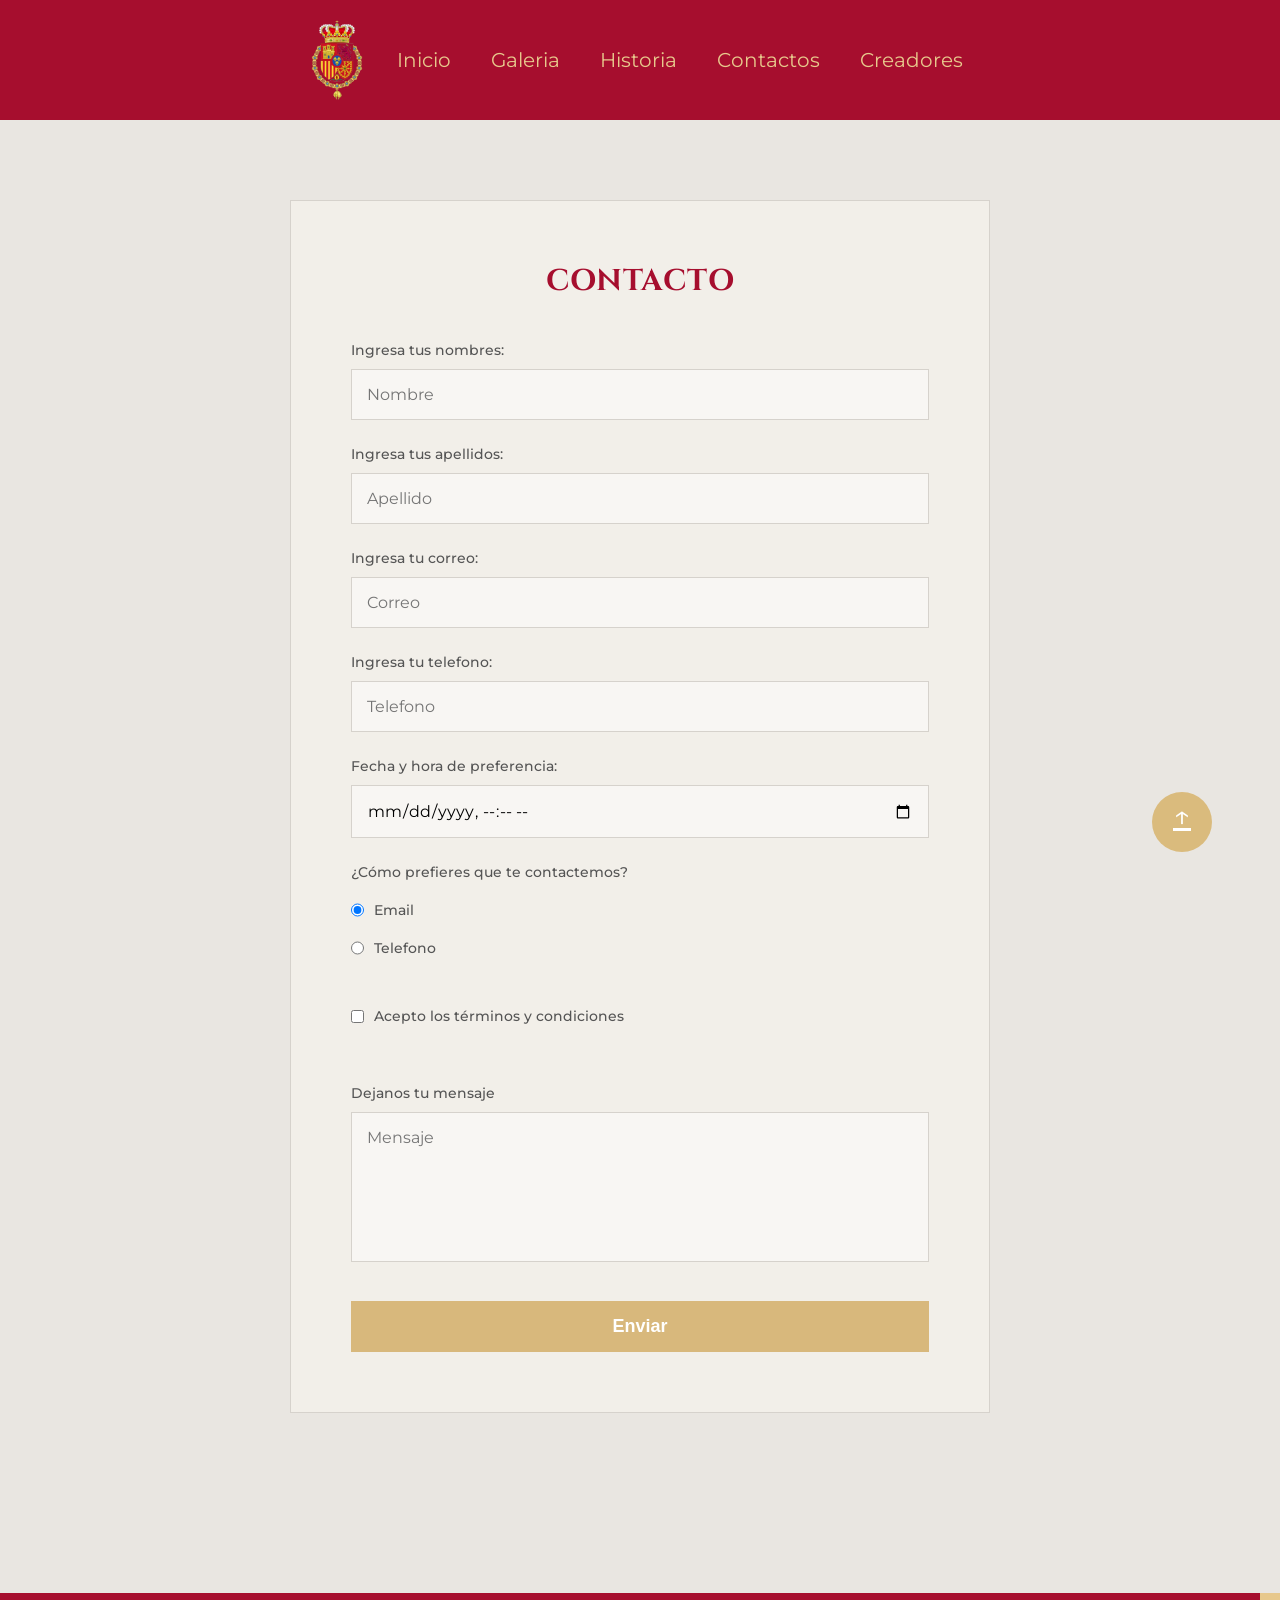
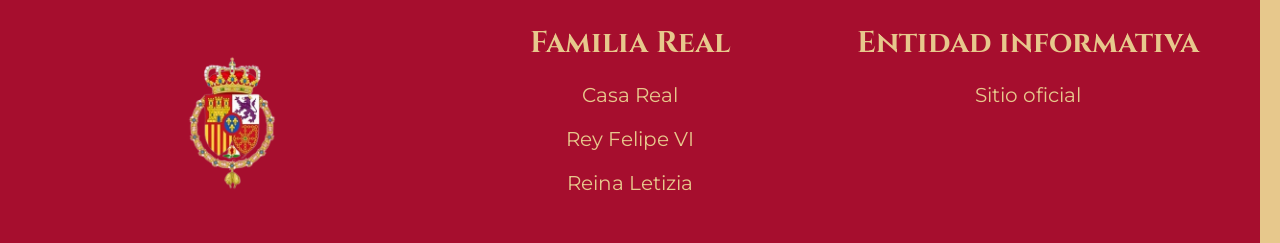
==== contactos.html @ d097c109 "first commit" ====
<!DOCTYPE html>
<html lang="es">

<head>
    <meta charset="UTF-8">
    <meta name="viewport" content="width=device-width, initial-scale=1.0">
    <link href="https://fonts.googleapis.com/css2?family=Cinzel:wght@600&family=Montserrat:wght@400;500&display=swap" rel="stylesheet" />
    <link rel="stylesheet" href="css/contactos.css" />
    <title>Contacto</title>
</head>

<body>
   <header>
        <img src="img/logo-menu.jpeg" alt="" class="header-img">
        <nav>
            <ul class="menu-list">
              <li> <a href="index.html"> Inicio</a></li>
              <li> <a href="galeria.html"> Galeria</a></li>       
              <li> <a href="fase1.html"> Historia</a>
                 <ul>
                     <li><a href="fase1.html">Fase I</a>
                        <ul>
                        <li><a href="fase1.html#felipe_V">Felipe V</a></li>
                        <li><a href="fase1.html#luis_I">Luis I</a></li>
                        <li><a href="fase1.html#fernando_VI">Fernando VI</a></li>
                        <li><a href="fase1.html#carlos_III">Carlos III</a></li>
                        <li><a href="fase1.html#carlos_IV">Carlos IV</a></li>
                        <li><a href="fase1.html#fernando_VII">Fernando VII</a></li>
                        <li><a href="fase1.html#isabel_II">Isabel II</a></li>
                        </ul>
                     </li>
                     <li><a href="fase2.html">Fase II</a>
                        <ul>
                        <li><a href="fase2.html#alfonso_XII">Alfonso XII</a></li>
                        <li><a href="fase2.html#alfonso_XIII">Alfonso XIII</a></li>
                        </ul>
                     </li>
                     <li><a href="fase3.html">Fase III</a>
                         <ul>
                        <li><a href="fase3.html#juan_I">Juan I</a></li>
                        <li><a href="fase3.html#felipe_VI">Felipe VI</a></li>
                        </ul>
                     </li>
                 </ul>
              </li>     
              <li> <a href="contactos.html"> Contactos</a></li>  
              <li> <a href="creadores.html"> Creadores</a></li>  
            </ul>
        </nav>
    </header>


    <div class="login-hidden">
        <label for="check-menu"><img src="img/icono-login.png" alt="Icono de Menu" class="logo-hidden"></label>
        <input type="checkbox" id="check-menu" class="btn-enter">
        <div class="hidden-content">
            <label for="check-menu" class="btn-x">X</label>
            <h3>La Corona Española</h3>
            <a href="index.html">Inicio</a>
            <a href="galeria.html">Galeria</a>
            <a href="fase1.html">Fase 1</a>
            <a href="fase2.html">Fase 2</a>
            <a href="fase3.html">Fase 3</a>
            <a href="contactos.html">Contactos</a>
            <a href="creadores.html">Creadores</a>
        </div>
    </div>
    

    <a href="contactos.html" class="btn-flotante"> ↑ </a>

  <section class="contacto">
        <div class="formulario">

            <h2>CONTACTO</h2>

            <form action="#" method="post">

                <div class="campo">
                    <label>Ingresa tus nombres: </label>
                    <input type="text" name="nombre" placeholder="Nombre" required>
                </div>

                <div class="campo">
                    <label>Ingresa tus apellidos: </label>
                    <input type="text" name="apellido" placeholder="Apellido" required>
                </div>

                <div class="campo">
                    <label>Ingresa tu correo: </label>
                    <input type="email" name="correo" placeholder="Correo" required>
                </div>

                <div class="campo">
                    <label>Ingresa tu telefono: </label>
                    <input type="tel" name="telefono" placeholder="Telefono" min="8" max="8" required>
                </div>

                <div class="campo">
                    <label for="fecha-cita">Fecha y hora de preferencia:</label>
                    <input type="datetime-local" id="fecha-cita" name="fecha_contacto">
                </div>

                <div class="campo-opciones">
                    <p>¿Cómo prefieres que te contactemos?</p>
                    <label class="radio">
                        <input type="radio" name="preferencia" value="email" checked> <p>Email</p>
                    </label>
                    <label class="radio">
                        <input type="radio" name="preferencia" value="telefono"> <p>Telefono</p>
                    </label>
                </div>

                <div class="campo-opciones ">
                    <label class="checkbox">
                        <input type="checkbox" name="terminos" required> <p>Acepto los términos y condiciones</p>
                    </label>
                </div>
                <br>
                <div class="campo">
                    <label>Dejanos tu mensaje</label>
                    <textarea name="mensaje" placeholder="Mensaje" required></textarea>
                </div>

                <button type="submit">Enviar</button>

            </form>

        </div>
    </section>

    <footer>
        <div>
            <img src="img/escudo.jpeg" alt="Escudo Real" />
        </div>
        <div>
            <h2>Familia Real</h2>
            <a href="https://www.instagram.com/casareal.es/?hl=es" target="_blank">Casa Real</a>
            <a href="https://www.instagram.com/king_felipe_official/" target="_blank">Rey Felipe VI</a>
            <a href="https://www.instagram.com/queenletizia/?hl=es" target="_blank">Reina Letizia</a>
        </div>
        <div>
            <h2>Entidad informativa</h2>
            <a href="https://www.casareal.es/ES/Paginas/Home.aspx" target="_blank">Sitio oficial</a>
        </div>
    </footer>
</body>

</html>
---- css/contactos.css ----
*{
    margin: 0;
    padding: 0;
    box-sizing: border-box;
}

body{
    font-family: 'Montserrat', sans-serif;
    background-color: #e9e6e1;
}

/* Estilo de Texto */
h2{
    font-family: "Cinzel", serif;
    font-size: 30px;
    color: #A60E2E;
}

a {
    font-family: "Montserrat", sans-serif;
    font-size: 20px;
}

/* Estilo de boton flotante */
.btn-flotante{
    position: fixed;
    left: 90vw;
    top: 88vh;
    width: 60px;
    height: 60px;
    padding: 5px 0;
    text-align: center;
    border-radius: 100%;
    background-color: #dabb7d;
    color: #fff;
    font-size: 30px; 
}

/* Menu */
header{
    margin: auto;
    display: flex;
    justify-content: center;
    width: 100%;
    background-color: #A60E2E;
    padding: 20px 0 ;
    align-items: center;
}

nav ul{
    margin: 0 0px;
}

ul li{
    list-style: none;
}

nav li a{ 
    background-color: #A60E2E;
    color: #E7C88C;
    text-decoration: none;
    padding: 10px 20px;
    display: block;
    transition: background-color 0.1s ease-in-out;
}

nav li a:hover{
    background-color: #940c2a;
}

nav li ul{
    display: none;
    position: absolute;
    min-width: 160px;
}

nav li:hover > ul{
    display: block;
    
}

.menu-list li ul li{
    position: relative;
}

.menu-list li ul li ul{
    right: -160px;
    top: 0px;
}

.menu-list > li{
    float: left;
}
header > img{
    width: 80px;
    height: 80px;
}
/* Login escondido */
.login-hidden{
    width: 100%;
    margin-top: 35px;
    padding-left: 30px;
    display: none;
    font-family: "Montserrat", sans-serif;
    font-size: 20px;
}

.login-hidden a{
    list-style: none;
    text-decoration: none;
}

.logo-hidden{
    background-color: #A60E2E;
    border-radius: 100%;
    position: fixed;
    top: 7px;
    left: 7px;
    padding: 5px;
    width: 60px;
    z-index: 99;
}

.hidden-content img{
    width: 80px;
}

.login-hidden label{
    cursor: pointer;
}

.hidden-content{
    display: flex;
    flex-direction: column;
    align-items: center;
    justify-content: center;
    gap: 50px;
    z-index: 100;
    background-color: #940c2a;
    position: fixed;
    overflow-y: hidden;
    transform: translateY(100%);
    inset: 0;
    opacity: 0;
    visibility: hidden;
    transition: transform 0.8s ease-in, opacity 1s ease-in, visibility 1s;
}

.hidden-content h3{
    color: #E7C88C !important;
    font-family: 'Cinzel', serif;
    font-size: 22px;
}

.login-hidden input{
    display: none;
}

.btn-enter:checked ~ .hidden-content{
    transform: translateY(0%);
    opacity: 1;
    visibility: visible;
    transition: transform 0.5s ease-out, opacity 0.5s ease-out, visibility 0s;
}

.hidden-content h3, .hidden-content a, .hidden-content label{
    color: white;
}

.btn-x{
    font-size: 30px;
    position: absolute;
    top: 20px;
    left: 20px;
    cursor: pointer;
}
.contacto {
    display: flex;
    justify-content: center;
    align-items: center;
    padding: 80px 20px;
}

.formulario {
    background-color: #f2efe9;
    width: 700px;
    padding: 60px;
    border: 1px solid #d6d2cc; 
}

.formulario h2 {
    font-family: 'Cinzel', serif;
    color: #A60E2E;
    text-align: center;
    margin-bottom: 40px;
    letter-spacing: 1px;
}

.campo {
    margin-bottom: 25px;
}

.campo label {
    display: block;
    margin-bottom: 10px;
    color: #555;
    font-size: 14px;
    font-weight: 500;
}

input[type="text"],
input[type="tel"],
input[type="email"],
input[type="datetime-local"],
textarea {
    width: 100%;
    padding: 15px;
    border: 1px solid #d6d2cc;
    background-color: #f8f6f3;
    font-size: 16px;
    font-family: 'Montserrat', sans-serif;
    outline: none;
    transition: border 0.3s;
}


input:focus, textarea:focus {
    border-color: #d8b87c;
}

textarea {
    height: 150px;
    resize: none;
}

.campo-opciones {
    margin-bottom: 30px;
}

.radio{
    display:flex !important;
    gap: 10px;
}

.radio p{
     margin-top: 10px;
}

.checkbox{
    display: flex;
    align-items: center;
    gap: 10px;
}

.checkbox p{
    margin-top: 10px;
}

.campo-opciones p {
    font-size: 14px;
    font-weight: 500;
    margin-bottom: 10px;
    color: #555;
}

.opcion-item {
    display: flex;
    align-items: center;
    margin-bottom: 10px;
    cursor: pointer;
    font-size: 15px;
}

.opcion-item input {
    width: auto;
    margin-right: 10px;
    cursor: pointer;
}

button {
    width: 100%;
    padding: 15px;
    background-color: #d8b87c;
    border: none;
    color: white;
    font-size: 18px;
    font-weight: 600;
    cursor: pointer;
    transition: 0.3s;
    margin-top: 10px;
}

button:hover {
    background-color: #c7a769;
}

/* Footer */
footer{
    display: flex;
    justify-content: center;
    align-items: center;
    border-right: 20px #E7C88C solid ;
    width: 100%;
    background-color: #A60E2E;
    margin-top: 100px;
    gap: 20px;
    padding-top: 10px;
}

footer div img{
    width: 240px;
    height: 240px;
}

footer div{
    width: 30%;
    display: flex;
    justify-content: baseline;
    align-items: center;
    flex-direction: column;
    gap: 20px;
    min-height: 200px;
}

footer div h2{
    color: #E7C88C;
}

footer div a{
    text-decoration: none;
    color: #E7C88C;
    transition: color 0.3s ease-in;
}

footer div a:hover{
    color: #cfb47d;
}

@media(max-width: 767px){
        footer {
        flex-direction: column;
        align-items: center;
        padding: 20px 15px;
        margin-top: 60px;
        gap: 20px;
        border-right: none;
        border-top: 8px #E7C88C solid;
    }
    footer div {
        width: 90%;
        min-height: auto;
    }
    footer div img {
        display: none;
    }
}

@media(max-width:768px) {
    /* Hace aparecer el menu toggle */
    .login-hidden{
        display: flex;
    }

    /* Hace desaparecer el menu para computadoras*/
    header, .header-img, .btn-flotante{
        display: none;
    }

    .formulario{
        padding: 25px;
    }
    
}

@media (max-width: 1024px){
    footer {
        flex-direction: column;
        align-items: center;
        padding: 20px;
        gap: 20px;
        border-right: none;
        border-top: 10px #E7C88C solid;
    }
    footer div {
        width: 70%;
        align-items: center;
        text-align: center;
    }

    h2 {
        font-size: 26px;
    }
    p, span, a {
        font-size: 18px;
    }
}
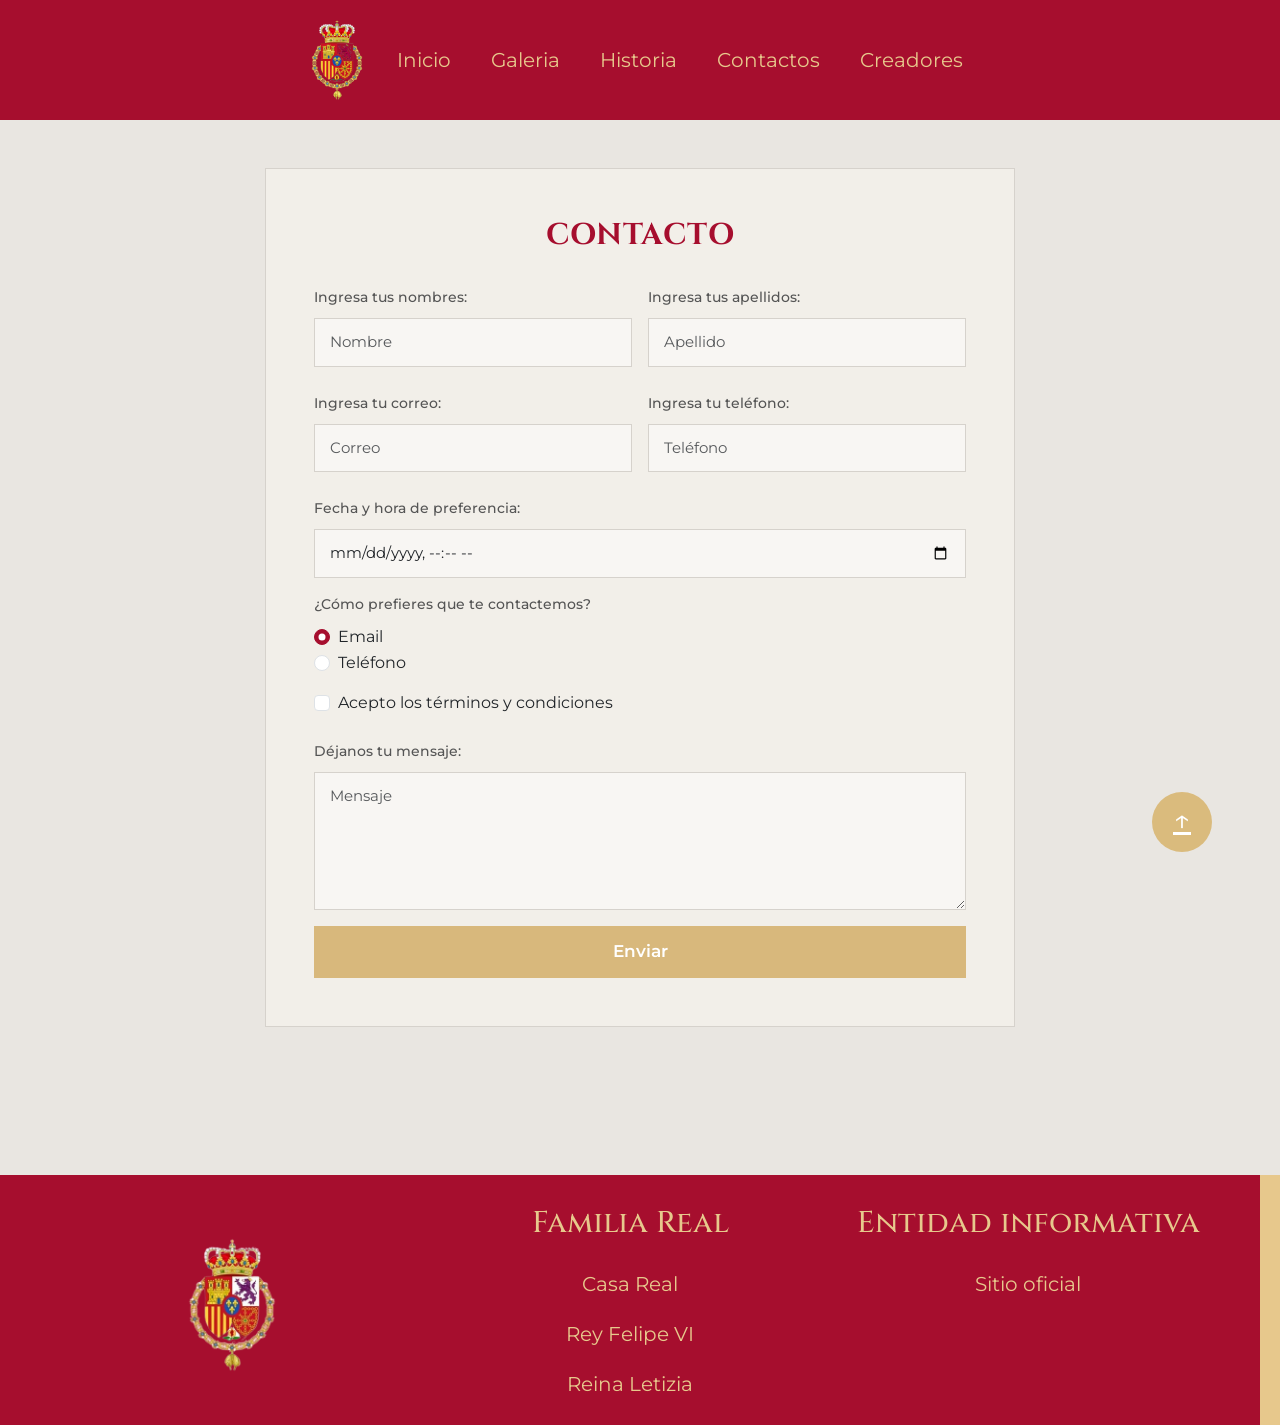
==== commit 9ef0e27d: "Cambios de Bootstrap y Carrusel de Img" ====
--- a/contactos.html
+++ b/contactos.html
@@ -5,6 +5,7 @@
     <meta charset="UTF-8">
     <meta name="viewport" content="width=device-width, initial-scale=1.0">
     <link href="https://fonts.googleapis.com/css2?family=Cinzel:wght@600&family=Montserrat:wght@400;500&display=swap" rel="stylesheet" />
+    <link href="https://cdn.jsdelivr.net/npm/bootstrap@5.3.3/dist/css/bootstrap.min.css" rel="stylesheet">
     <link rel="stylesheet" href="css/contactos.css" />
     <title>Contacto</title>
 </head>
@@ -69,66 +70,71 @@
 
     <a href="contactos.html" class="btn-flotante"> ↑ </a>
 
-  <section class="contacto">
-        <div class="formulario">
+  <section class="contacto py-5">
+  <div class="container d-flex justify-content-center">
+    <div class="formulario p-5">
 
-            <h2>CONTACTO</h2>
+      <h2 class="text-center mb-4">CONTACTO</h2>
 
-            <form action="#" method="post">
+      <form action="#" method="post">
 
-                <div class="campo">
-                    <label>Ingresa tus nombres: </label>
-                    <input type="text" name="nombre" placeholder="Nombre" required>
-                </div>
+        <div class="row g-3 mb-3">
+          <div class="col-md-6">
+            <label class="form-label">Ingresa tus nombres:</label>
+            <input type="text" class="form-control campo-input" name="nombre" placeholder="Nombre" required>
+          </div>
+          <div class="col-md-6">
+            <label class="form-label">Ingresa tus apellidos:</label>
+            <input type="text" class="form-control campo-input" name="apellido" placeholder="Apellido" required>
+          </div>
+        </div>
 
-                <div class="campo">
-                    <label>Ingresa tus apellidos: </label>
-                    <input type="text" name="apellido" placeholder="Apellido" required>
-                </div>
+        <div class="row g-3 mb-3">
+          <div class="col-md-6">
+            <label class="form-label">Ingresa tu correo:</label>
+            <input type="email" class="form-control campo-input" name="correo" placeholder="Correo" required>
+          </div>
+          <div class="col-md-6">
+            <label class="form-label">Ingresa tu teléfono:</label>
+            <input type="tel" class="form-control campo-input" name="telefono" placeholder="Teléfono" required>
+          </div>
+        </div>
 
-                <div class="campo">
-                    <label>Ingresa tu correo: </label>
-                    <input type="email" name="correo" placeholder="Correo" required>
-                </div>
+        <div class="mb-3">
+          <label for="fecha-cita" class="form-label">Fecha y hora de preferencia:</label>
+          <input type="datetime-local" id="fecha-cita" class="form-control campo-input" name="fecha_contacto">
+        </div>
 
-                <div class="campo">
-                    <label>Ingresa tu telefono: </label>
-                    <input type="tel" name="telefono" placeholder="Telefono" min="8" max="8" required>
-                </div>
+        <div class="mb-3">
+          <p class="form-label">¿Cómo prefieres que te contactemos?</p>
+          <div class="form-check">
+            <input class="form-check-input check-custom" type="radio" name="preferencia" value="email" id="radioEmail" checked>
+            <label class="form-check-label" for="radioEmail">Email</label>
+          </div>
+          <div class="form-check">
+            <input class="form-check-input check-custom" type="radio" name="preferencia" value="telefono" id="radioTel">
+            <label class="form-check-label" for="radioTel">Teléfono</label>
+          </div>
+        </div>
 
-                <div class="campo">
-                    <label for="fecha-cita">Fecha y hora de preferencia:</label>
-                    <input type="datetime-local" id="fecha-cita" name="fecha_contacto">
-                </div>
+        <div class="mb-3">
+          <div class="form-check">
+            <input class="form-check-input check-custom" type="checkbox" name="terminos" id="terminos" required>
+            <label class="form-check-label" for="terminos">Acepto los términos y condiciones</label>
+          </div>
+        </div>
 
-                <div class="campo-opciones">
-                    <p>¿Cómo prefieres que te contactemos?</p>
-                    <label class="radio">
-                        <input type="radio" name="preferencia" value="email" checked> <p>Email</p>
-                    </label>
-                    <label class="radio">
-                        <input type="radio" name="preferencia" value="telefono"> <p>Telefono</p>
-                    </label>
-                </div>
+        <div class="mb-3">
+          <label class="form-label">Déjanos tu mensaje:</label>
+          <textarea class="form-control campo-input" name="mensaje" placeholder="Mensaje" rows="5" required></textarea>
+        </div>
 
-                <div class="campo-opciones ">
-                    <label class="checkbox">
-                        <input type="checkbox" name="terminos" required> <p>Acepto los términos y condiciones</p>
-                    </label>
-                </div>
-                <br>
-                <div class="campo">
-                    <label>Dejanos tu mensaje</label>
-                    <textarea name="mensaje" placeholder="Mensaje" required></textarea>
-                </div>
+        <button type="submit" class="btn btn-enviar w-100">Enviar</button>
 
-                <button type="submit">Enviar</button>
-
-            </form>
-
-        </div>
-    </section>
-
+      </form>
+    </div>
+  </div>
+</section>
     <footer>
         <div>
             <img src="img/escudo.jpeg" alt="Escudo Real" />
--- a/css/contactos.css
+++ b/css/contactos.css
@@ -1,16 +1,20 @@
-*{
+@import url('https://fonts.googleapis.com/css2?family=Anton&display=swap');
+@import url('https://fonts.googleapis.com/css2?family=Cinzel:wght@400..900&display=swap');
+@import url('https://fonts.googleapis.com/css2?family=Montserrat:ital,wght@0,100..900;1,100..900&display=swap');
+
+* * {
     margin: 0;
     padding: 0;
     box-sizing: border-box;
 }
 
-body{
+body {
     font-family: 'Montserrat', sans-serif;
     background-color: #e9e6e1;
 }
 
-/* Estilo de Texto */
-h2{
+/* ── Tipografía ── */
+h2 {
     font-family: "Cinzel", serif;
     font-size: 30px;
     color: #A60E2E;
@@ -21,8 +25,8 @@
     font-size: 20px;
 }
 
-/* Estilo de boton flotante */
-.btn-flotante{
+/* ── Botón flotante ── */
+.btn-flotante {
     position: fixed;
     left: 90vw;
     top: 88vh;
@@ -33,70 +37,85 @@
     border-radius: 100%;
     background-color: #dabb7d;
     color: #fff;
-    font-size: 30px; 
-}
-
-/* Menu */
-header{
+    font-size: 30px;
+}
+
+/* ── Header / Menú ── */
+header {
     margin: auto;
     display: flex;
     justify-content: center;
     width: 100%;
     background-color: #A60E2E;
-    padding: 20px 0 ;
-    align-items: center;
-}
-
-nav ul{
-    margin: 0 0px;
-}
-
-ul li{
+    padding: 20px 0;
+    align-items: center;
+}
+
+nav ul {
+    margin: 0;
+    padding: 0;
+}
+
+ul li {
     list-style: none;
 }
 
-nav li a{ 
+nav li {
+    position: relative;
+    list-style: none;
+}
+
+nav li a {
     background-color: #A60E2E;
     color: #E7C88C;
     text-decoration: none;
     padding: 10px 20px;
     display: block;
+    white-space: nowrap;
     transition: background-color 0.1s ease-in-out;
 }
 
-nav li a:hover{
+nav li a:hover {
     background-color: #940c2a;
 }
 
-nav li ul{
+nav li ul {
     display: none;
     position: absolute;
-    min-width: 160px;
-}
-
-nav li:hover > ul{
+    min-width: 180px;
+    top: 100%;
+    left: 0;
+    z-index: 1000;
+    background-color: #A60E2E; 
+}
+
+nav li ul li ul {
+    top: 0;
+    left: 100%;
+    background-color: #A60E2E; 
+}
+
+nav li:hover > ul {
     display: block;
-    
-}
-
-.menu-list li ul li{
-    position: relative;
-}
-
-.menu-list li ul li ul{
-    right: -160px;
-    top: 0px;
-}
-
-.menu-list > li{
+}
+
+.menu-list > li {
     float: left;
 }
-header > img{
+
+.menu-list::after {
+    content: "";
+    display: table;
+    clear: both;
+}
+
+header > img {
     width: 80px;
     height: 80px;
 }
-/* Login escondido */
-.login-hidden{
+
+/* ── Menú móvil oculto ── */
+.login-hidden {
     width: 100%;
     margin-top: 35px;
     padding-left: 30px;
@@ -105,12 +124,12 @@
     font-size: 20px;
 }
 
-.login-hidden a{
+.login-hidden a {
     list-style: none;
     text-decoration: none;
 }
 
-.logo-hidden{
+.logo-hidden {
     background-color: #A60E2E;
     border-radius: 100%;
     position: fixed;
@@ -121,15 +140,15 @@
     z-index: 99;
 }
 
-.hidden-content img{
+.hidden-content img {
     width: 80px;
 }
 
-.login-hidden label{
+.login-hidden label {
     cursor: pointer;
 }
 
-.hidden-content{
+.hidden-content {
     display: flex;
     flex-direction: column;
     align-items: center;
@@ -146,34 +165,37 @@
     transition: transform 0.8s ease-in, opacity 1s ease-in, visibility 1s;
 }
 
-.hidden-content h3{
+.hidden-content h3 {
     color: #E7C88C !important;
     font-family: 'Cinzel', serif;
     font-size: 22px;
 }
 
-.login-hidden input{
+.login-hidden input {
     display: none;
 }
 
-.btn-enter:checked ~ .hidden-content{
+.btn-enter:checked ~ .hidden-content {
     transform: translateY(0%);
     opacity: 1;
     visibility: visible;
     transition: transform 0.5s ease-out, opacity 0.5s ease-out, visibility 0s;
 }
 
-.hidden-content h3, .hidden-content a, .hidden-content label{
+.hidden-content h3,
+.hidden-content a,
+.hidden-content label {
     color: white;
 }
 
-.btn-x{
+.btn-x {
     font-size: 30px;
     position: absolute;
     top: 20px;
     left: 20px;
     cursor: pointer;
 }
+
 .contacto {
     display: flex;
     justify-content: center;
@@ -181,125 +203,79 @@
     padding: 80px 20px;
 }
 
+/* Formulario */
 .formulario {
     background-color: #f2efe9;
-    width: 700px;
-    padding: 60px;
-    border: 1px solid #d6d2cc; 
+    width: 100%;
+    max-width: 750px;
+    border: 1px solid #d6d2cc;
 }
 
 .formulario h2 {
     font-family: 'Cinzel', serif;
     color: #A60E2E;
-    text-align: center;
-    margin-bottom: 40px;
     letter-spacing: 1px;
-}
-
-.campo {
-    margin-bottom: 25px;
-}
-
-.campo label {
-    display: block;
-    margin-bottom: 10px;
-    color: #555;
+    font-weight: bold !important;
+}
+
+.form-label {
     font-size: 14px;
     font-weight: 500;
-}
-
-input[type="text"],
-input[type="tel"],
-input[type="email"],
-input[type="datetime-local"],
-textarea {
-    width: 100%;
-    padding: 15px;
+    margin: 10px 0px;
+    color: #555;
+    font-family: 'Montserrat', sans-serif;
+}
+
+/* Inputs y textarea */
+.campo-input {
+    background-color: #f8f6f3;
     border: 1px solid #d6d2cc;
+    font-family: 'Montserrat', sans-serif;
+    font-size: 15px;
+    border-radius: 0;
+    padding: 12px 15px;
+}
+
+.campo-input:focus {
+    border-color: #d8b87c;
+    box-shadow: 0 0 0 0.2rem rgba(216, 184, 124, 0.3);
     background-color: #f8f6f3;
-    font-size: 16px;
+}
+
+/* Radio y checkbox */
+.check-custom:checked {
+    background-color: #A60E2E;
+    border-color: #A60E2E;
+}
+
+.check-custom:focus {
+    box-shadow: 0 0 0 0.2rem rgba(166, 14, 46, 0.25);
+}
+
+/* Botón enviar */
+.btn-enviar {
+    background-color: #d8b87c;
+    color: white;
+    font-size: 17px;
+    font-weight: 600;
+    border-radius: 0;
+    padding: 13px;
     font-family: 'Montserrat', sans-serif;
-    outline: none;
-    transition: border 0.3s;
-}
-
-
-input:focus, textarea:focus {
-    border-color: #d8b87c;
-}
-
-textarea {
-    height: 150px;
-    resize: none;
-}
-
-.campo-opciones {
-    margin-bottom: 30px;
-}
-
-.radio{
-    display:flex !important;
-    gap: 10px;
-}
-
-.radio p{
-     margin-top: 10px;
-}
-
-.checkbox{
-    display: flex;
-    align-items: center;
-    gap: 10px;
-}
-
-.checkbox p{
-    margin-top: 10px;
-}
-
-.campo-opciones p {
-    font-size: 14px;
-    font-weight: 500;
-    margin-bottom: 10px;
-    color: #555;
-}
-
-.opcion-item {
-    display: flex;
-    align-items: center;
-    margin-bottom: 10px;
-    cursor: pointer;
-    font-size: 15px;
-}
-
-.opcion-item input {
-    width: auto;
-    margin-right: 10px;
-    cursor: pointer;
-}
-
-button {
-    width: 100%;
-    padding: 15px;
-    background-color: #d8b87c;
     border: none;
+    transition: background-color 0.3s;
+}
+
+.btn-enviar:hover {
+    background-color: #c7a769;
     color: white;
-    font-size: 18px;
-    font-weight: 600;
-    cursor: pointer;
-    transition: 0.3s;
-    margin-top: 10px;
-}
-
-button:hover {
-    background-color: #c7a769;
-}
-
-/* Footer */
-footer{
+}
+
+/* ── Footer ── */
+footer {
     display: flex;
     justify-content: center;
     align-items: center;
-    border-right: 20px #E7C88C solid ;
+    border-right: 20px #E7C88C solid;
     width: 100%;
     background-color: #A60E2E;
     margin-top: 100px;
@@ -307,12 +283,12 @@
     padding-top: 10px;
 }
 
-footer div img{
+footer div img {
     width: 240px;
     height: 240px;
 }
 
-footer div{
+footer div {
     width: 30%;
     display: flex;
     justify-content: baseline;
@@ -322,22 +298,64 @@
     min-height: 200px;
 }
 
-footer div h2{
+footer div h2 {
     color: #E7C88C;
 }
 
-footer div a{
+footer div a {
     text-decoration: none;
     color: #E7C88C;
     transition: color 0.3s ease-in;
 }
 
-footer div a:hover{
+footer div a:hover {
     color: #cfb47d;
 }
 
-@media(max-width: 767px){
-        footer {
+@media (max-width: 1024px) {
+    h2 {
+        font-size: 26px;
+    }
+
+    a {
+        font-size: 18px;
+    }
+
+    footer {
+        flex-direction: column;
+        align-items: center;
+        padding: 20px;
+        gap: 20px;
+        border-right: none;
+        border-top: 10px #E7C88C solid;
+    }
+
+    footer div {
+        width: 70%;
+        align-items: center;
+        text-align: center;
+    }
+}
+
+@media (max-width: 768px) {
+    /* Muestra el menú toggle */
+    .login-hidden {
+        display: flex;
+    }
+
+    header,
+    .header-img,
+    .btn-flotante {
+        display: none;
+    }
+
+    .formulario {
+        padding: 25px !important;
+    }
+}
+
+@media (max-width: 767px) {
+    footer {
         flex-direction: column;
         align-items: center;
         padding: 20px 15px;
@@ -346,51 +364,13 @@
         border-right: none;
         border-top: 8px #E7C88C solid;
     }
+
     footer div {
         width: 90%;
         min-height: auto;
     }
+
     footer div img {
         display: none;
     }
-}
-
-@media(max-width:768px) {
-    /* Hace aparecer el menu toggle */
-    .login-hidden{
-        display: flex;
-    }
-
-    /* Hace desaparecer el menu para computadoras*/
-    header, .header-img, .btn-flotante{
-        display: none;
-    }
-
-    .formulario{
-        padding: 25px;
-    }
-    
-}
-
-@media (max-width: 1024px){
-    footer {
-        flex-direction: column;
-        align-items: center;
-        padding: 20px;
-        gap: 20px;
-        border-right: none;
-        border-top: 10px #E7C88C solid;
-    }
-    footer div {
-        width: 70%;
-        align-items: center;
-        text-align: center;
-    }
-
-    h2 {
-        font-size: 26px;
-    }
-    p, span, a {
-        font-size: 18px;
-    }
 }
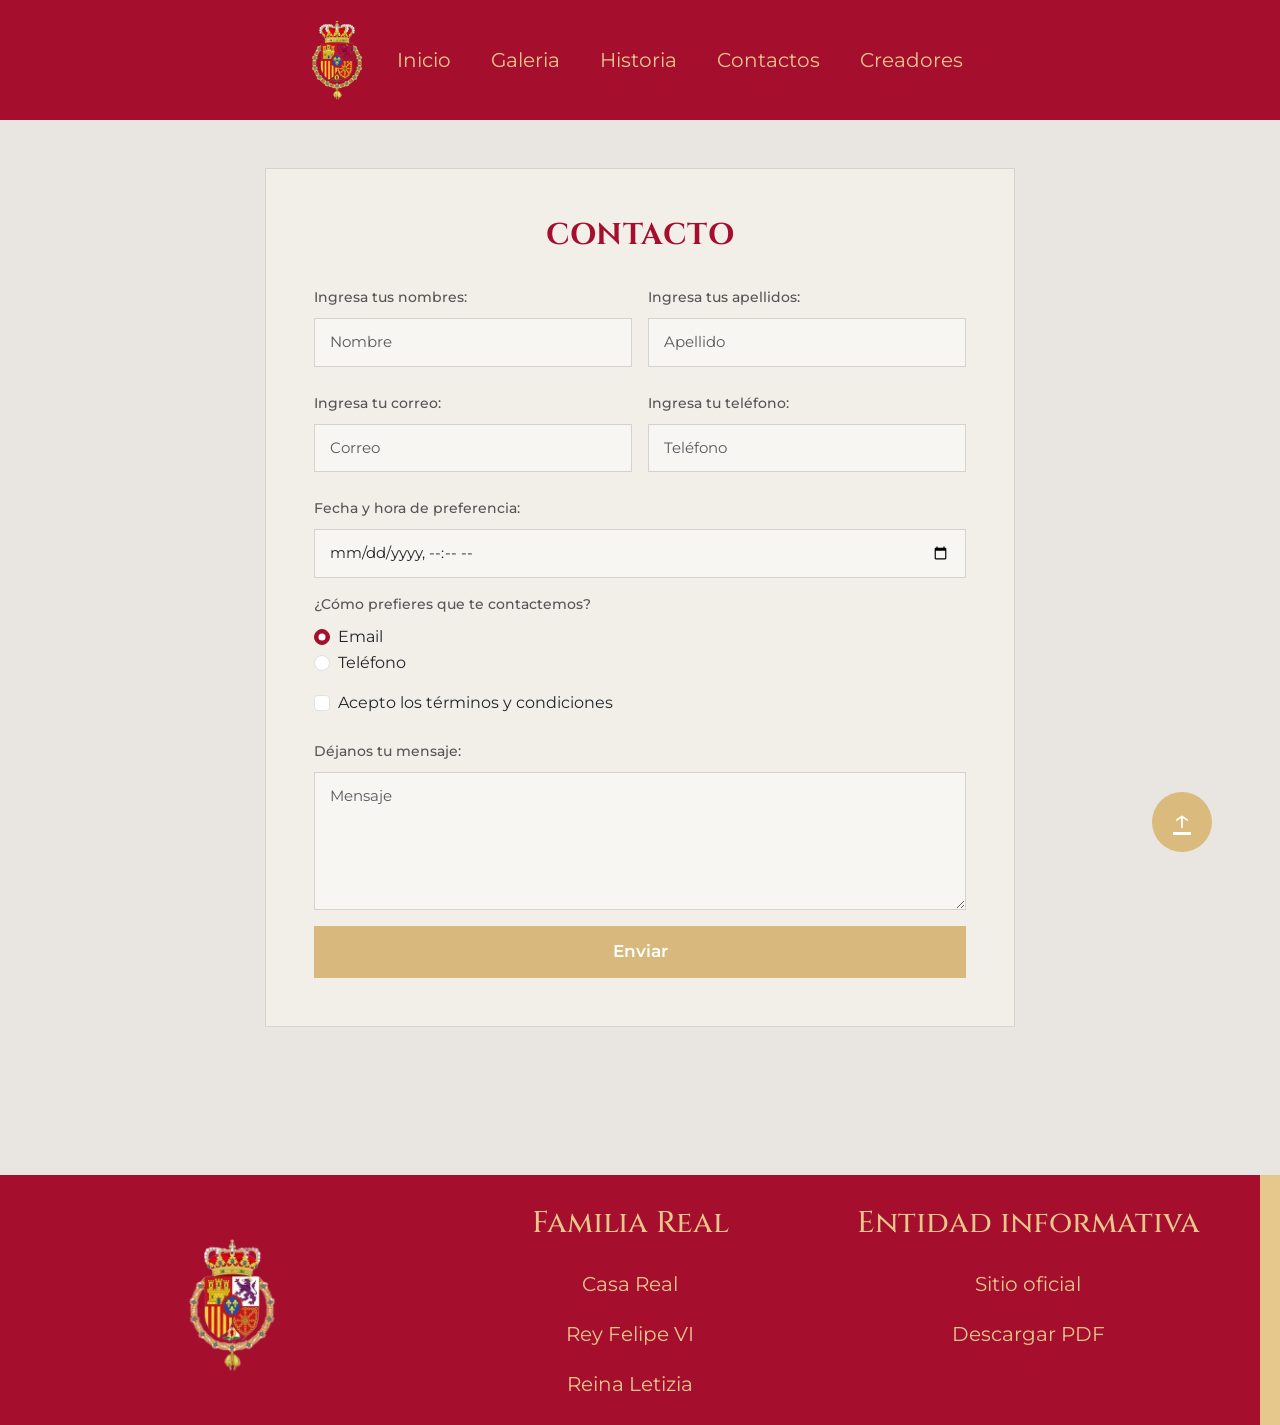
==== commit 0f44eedc: "Boton de PDF" ====
--- a/contactos.html
+++ b/contactos.html
@@ -148,6 +148,7 @@
         <div>
             <h2>Entidad informativa</h2>
             <a href="https://www.casareal.es/ES/Paginas/Home.aspx" target="_blank">Sitio oficial</a>
+            <a href="Proyecto_Final_LME.pdf" download="Proyecto_Final_LME">Descargar PDF</a>
         </div>
     </footer>
 </body>
